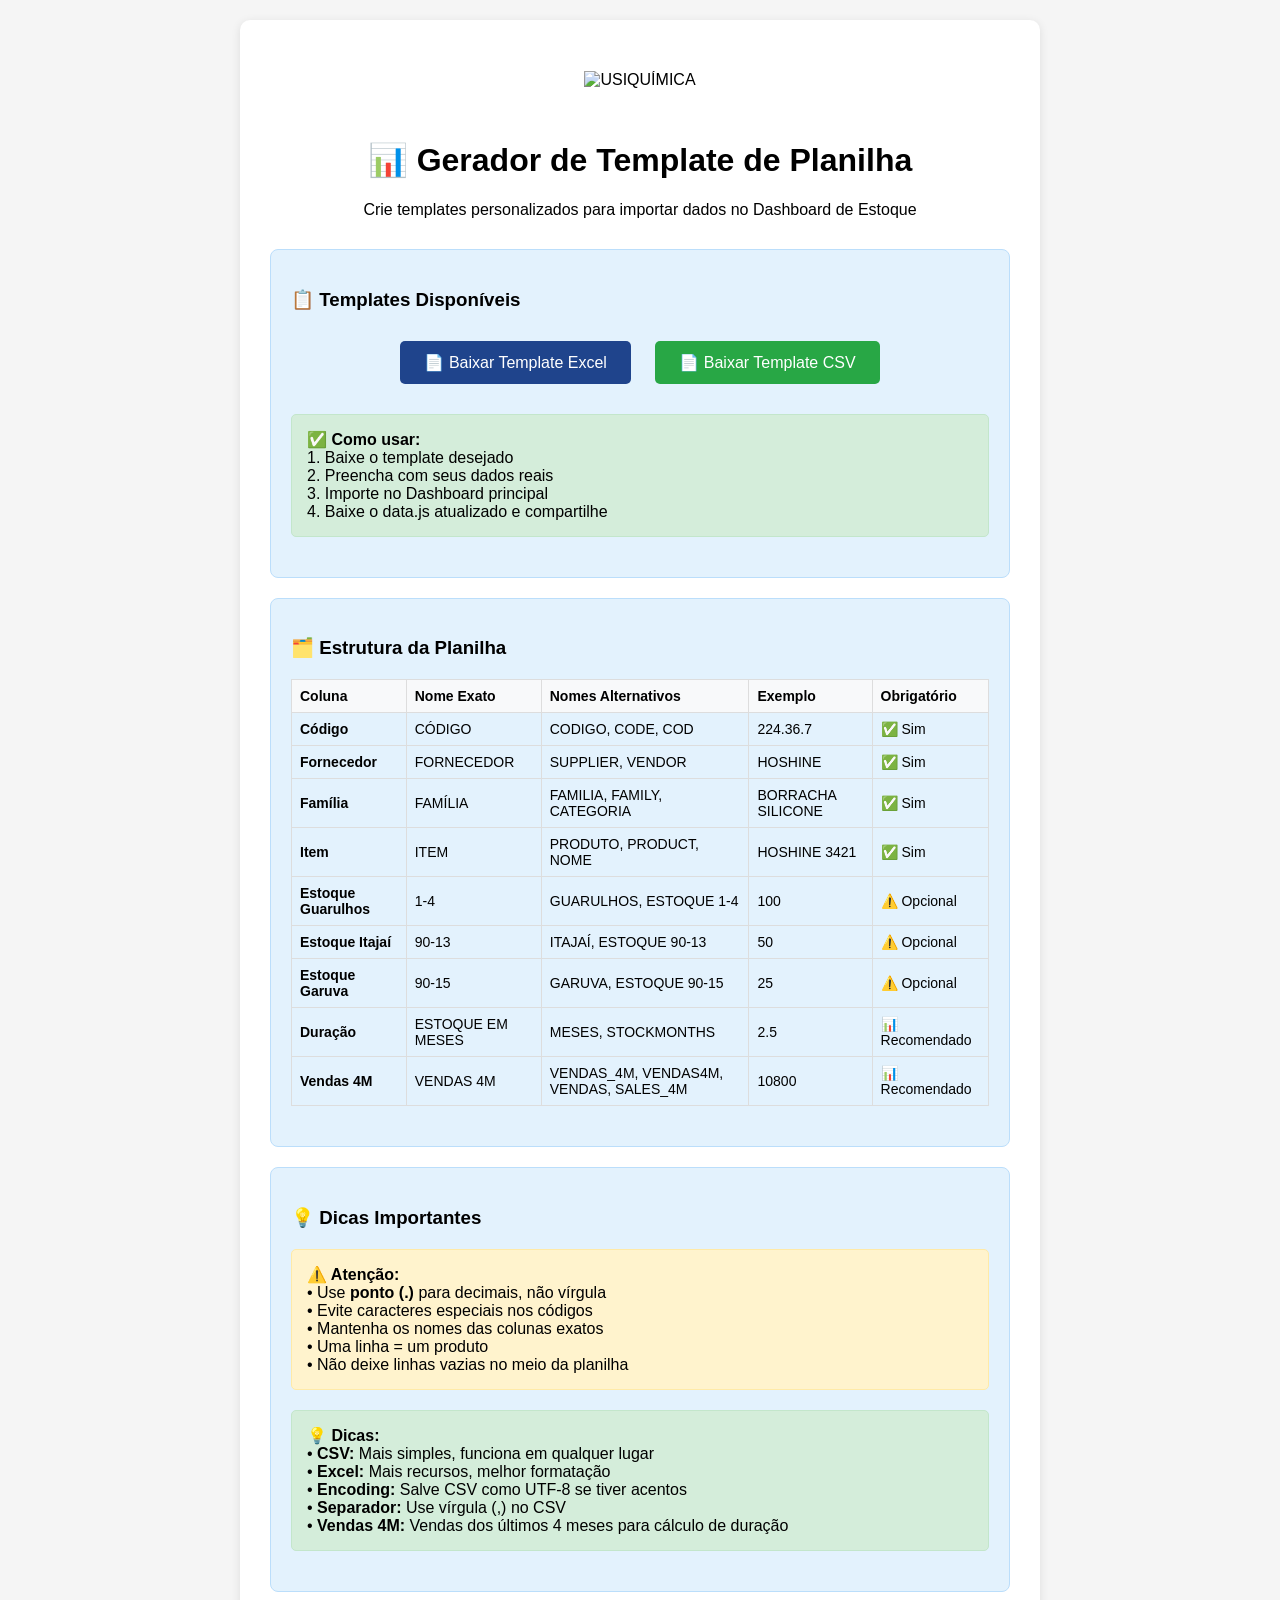
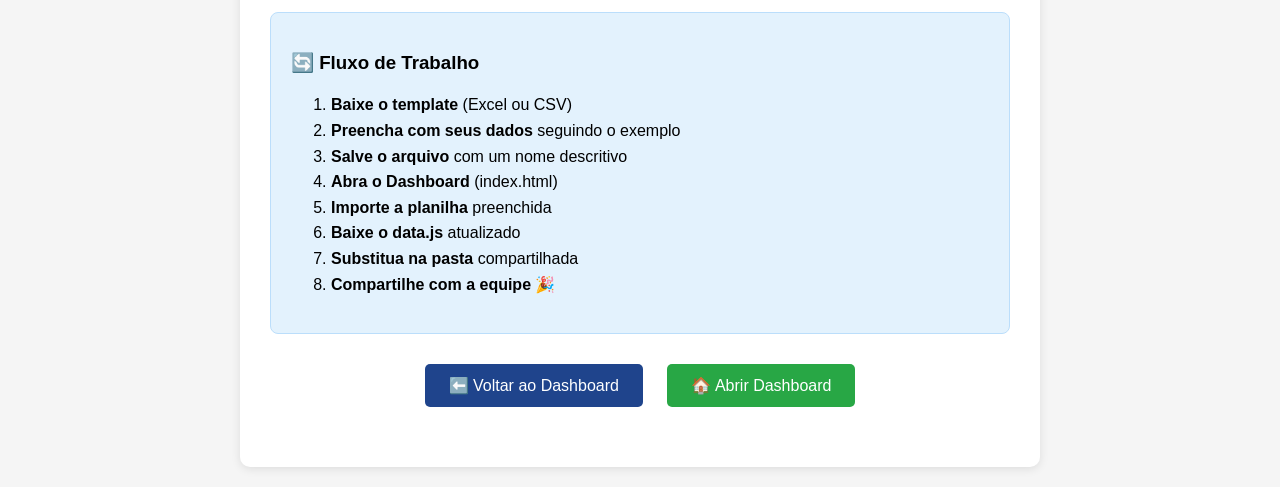
==== gerador_template.html @ d4728f97 "Add files via upload" ====
<!DOCTYPE html>
<html lang="pt-br">
<head>
    <meta charset="UTF-8">
    <meta name="viewport" content="width=device-width, initial-scale=1.0">
    <title>Gerador de Template - Dashboard de Estoque</title>
    <style>
        body {
            font-family: Arial, sans-serif;
            max-width: 800px;
            margin: 0 auto;
            padding: 20px;
            background-color: #f5f5f5;
        }
        
        .container {
            background: white;
            padding: 30px;
            border-radius: 10px;
            box-shadow: 0 2px 10px rgba(0,0,0,0.1);
        }
        
        .header {
            text-align: center;
            margin-bottom: 30px;
        }
        
        .company-logo {
            display: inline-flex;
            align-items: center;
            justify-content: center;
            margin-bottom: 10px;
            max-width: 300px;
            height: 60px;
        }
        
        .company-logo img {
            max-height: 100%;
            max-width: 100%;
            object-fit: contain;
        }
        
        .template-section {
            background: #e3f2fd;
            padding: 20px;
            border-radius: 8px;
            margin: 20px 0;
            border: 1px solid #bbdefb;
        }
        
        .button-group {
            text-align: center;
            margin: 30px 0;
        }
        
        button {
            background-color: #1F448C;
            color: white;
            padding: 12px 24px;
            border: none;
            border-radius: 5px;
            cursor: pointer;
            font-size: 16px;
            margin: 0 10px;
            transition: all 0.3s ease;
        }
        
        button:hover {
            background-color: #163666;
            transform: translateY(-1px);
        }
        
        .btn-secondary {
            background-color: #28a745;
        }
        
        .btn-secondary:hover {
            background-color: #218838;
        }
        
        .info-box {
            background: #d4edda;
            border: 1px solid #c3e6cb;
            padding: 15px;
            border-radius: 5px;
            margin: 20px 0;
        }
        
        .warning-box {
            background: #fff3cd;
            border: 1px solid #ffeaa7;
            padding: 15px;
            border-radius: 5px;
            margin: 20px 0;
        }
        
        table {
            width: 100%;
            border-collapse: collapse;
            margin: 20px 0;
            font-size: 14px;
        }
        
        th, td {
            border: 1px solid #ddd;
            padding: 8px;
            text-align: left;
        }
        
        th {
            background-color: #f8f9fa;
            font-weight: bold;
        }
        
        .example-data {
            background-color: #f8f9fa;
            font-style: italic;
            color: #666;
        }
    </style>
</head>
<body>
    <div class="container">
        <div class="header">
            <div class="company-logo">
                <img src="https://usiquimica.com.br/wp-content/uploads/2022/05/usiquimica-logo-horizontal-1.png" alt="USIQUÍMICA" />
            </div>
            <h1>📊 Gerador de Template de Planilha</h1>
            <p>Crie templates personalizados para importar dados no Dashboard de Estoque</p>
        </div>

        <div class="template-section">
            <h3>📋 Templates Disponíveis</h3>
            
            <div class="button-group">
                <button onclick="downloadExcelTemplate()">📄 Baixar Template Excel</button>
                <button onclick="downloadCSVTemplate()" class="btn-secondary">📄 Baixar Template CSV</button>
            </div>
            
            <div class="info-box">
                <strong>✅ Como usar:</strong><br>
                1. Baixe o template desejado<br>
                2. Preencha com seus dados reais<br>
                3. Importe no Dashboard principal<br>
                4. Baixe o data.js atualizado e compartilhe
            </div>
        </div>

        <div class="template-section">
            <h3>🗂️ Estrutura da Planilha</h3>
            
            <table>
                <thead>
                    <tr>
                        <th>Coluna</th>
                        <th>Nome Exato</th>
                        <th>Nomes Alternativos</th>
                        <th>Exemplo</th>
                        <th>Obrigatório</th>
                    </tr>
                </thead>
                <tbody>
                    <tr>
                        <td><strong>Código</strong></td>
                        <td>CÓDIGO</td>
                        <td>CODIGO, CODE, COD</td>
                        <td>224.36.7</td>
                        <td>✅ Sim</td>
                    </tr>
                    <tr>
                        <td><strong>Fornecedor</strong></td>
                        <td>FORNECEDOR</td>
                        <td>SUPPLIER, VENDOR</td>
                        <td>HOSHINE</td>
                        <td>✅ Sim</td>
                    </tr>
                    <tr>
                        <td><strong>Família</strong></td>
                        <td>FAMÍLIA</td>
                        <td>FAMILIA, FAMILY, CATEGORIA</td>
                        <td>BORRACHA SILICONE</td>
                        <td>✅ Sim</td>
                    </tr>
                    <tr>
                        <td><strong>Item</strong></td>
                        <td>ITEM</td>
                        <td>PRODUTO, PRODUCT, NOME</td>
                        <td>HOSHINE 3421</td>
                        <td>✅ Sim</td>
                    </tr>
                    <tr>
                        <td><strong>Estoque Guarulhos</strong></td>
                        <td>1-4</td>
                        <td>GUARULHOS, ESTOQUE 1-4</td>
                        <td>100</td>
                        <td>⚠️ Opcional</td>
                    </tr>
                    <tr>
                        <td><strong>Estoque Itajaí</strong></td>
                        <td>90-13</td>
                        <td>ITAJAÍ, ESTOQUE 90-13</td>
                        <td>50</td>
                        <td>⚠️ Opcional</td>
                    </tr>
                    <tr>
                        <td><strong>Estoque Garuva</strong></td>
                        <td>90-15</td>
                        <td>GARUVA, ESTOQUE 90-15</td>
                        <td>25</td>
                        <td>⚠️ Opcional</td>
                    </tr>
                    <tr>
                        <td><strong>Duração</strong></td>
                        <td>ESTOQUE EM MESES</td>
                        <td>MESES, STOCKMONTHS</td>
                        <td>2.5</td>
                        <td>📊 Recomendado</td>
                    </tr>
                    <tr>
                        <td><strong>Vendas 4M</strong></td>
                        <td>VENDAS 4M</td>
                        <td>VENDAS_4M, VENDAS4M, VENDAS, SALES_4M</td>
                        <td>10800</td>
                        <td>📊 Recomendado</td>
                    </tr>
                </tbody>
            </table>
        </div>

        <div class="template-section">
            <h3>💡 Dicas Importantes</h3>
            
            <div class="warning-box">
                <strong>⚠️ Atenção:</strong><br>
                • Use <strong>ponto (.)  </strong> para decimais, não vírgula<br>
                • Evite caracteres especiais nos códigos<br>
                • Mantenha os nomes das colunas exatos<br>
                • Uma linha = um produto<br>
                • Não deixe linhas vazias no meio da planilha
            </div>
            
            <div class="info-box">
                <strong>💡 Dicas:</strong><br>
                • <strong>CSV:</strong> Mais simples, funciona em qualquer lugar<br>
                • <strong>Excel:</strong> Mais recursos, melhor formatação<br>
                • <strong>Encoding:</strong> Salve CSV como UTF-8 se tiver acentos<br>
                • <strong>Separador:</strong> Use vírgula (,) no CSV<br>
                • <strong>Vendas 4M:</strong> Vendas dos últimos 4 meses para cálculo de duração
            </div>
        </div>

        <div class="template-section">
            <h3>🔄 Fluxo de Trabalho</h3>
            
            <ol style="font-size: 16px; line-height: 1.6;">
                <li><strong>Baixe o template</strong> (Excel ou CSV)</li>
                <li><strong>Preencha com seus dados</strong> seguindo o exemplo</li>
                <li><strong>Salve o arquivo</strong> com um nome descritivo</li>
                <li><strong>Abra o Dashboard</strong> (index.html)</li>
                <li><strong>Importe a planilha</strong> preenchida</li>
                <li><strong>Baixe o data.js</strong> atualizado</li>
                <li><strong>Substitua na pasta</strong> compartilhada</li>
                <li><strong>Compartilhe com a equipe</strong> 🎉</li>
            </ol>
        </div>

        <div class="button-group">
            <button onclick="window.history.back()">⬅️ Voltar ao Dashboard</button>
            <button onclick="openDashboard()" class="btn-secondary">🏠 Abrir Dashboard</button>
        </div>
    </div>

    <script src="https://cdnjs.cloudflare.com/ajax/libs/xlsx/0.18.5/xlsx.full.min.js"></script>
    <script>
        function downloadExcelTemplate() {
            // Criar dados do template
            const templateData = [
                {
                    'CÓDIGO': '224.36.7',
                    'FORNECEDOR': 'HOSHINE',
                    'FAMÍLIA': 'BORRACHA SILICONE', 
                    'ITEM': 'HOSHINE 3421',
                    '1-4': 40,
                    '90-13': 0,
                    '90-15': 0,
                    'ESTOQUE EM MESES': 0.0,
                    'VENDAS 4M': 0
                },
                {
                    'CÓDIGO': '220.12.7',
                    'FORNECEDOR': 'HOSHINE',
                    'FAMÍLIA': 'BORRACHA SILICONE',
                    'ITEM': 'HOSHINE 3431', 
                    '1-4': 9160,
                    '90-13': 4800,
                    '90-15': 0,
                    'ESTOQUE EM MESES': 1.3,
                    'VENDAS 4M': 10800
                },
                {
                    'CÓDIGO': 'SEU_CODIGO_AQUI',
                    'FORNECEDOR': 'SEU_FORNECEDOR',
                    'FAMÍLIA': 'SUA_FAMILIA',
                    'ITEM': 'SEU_PRODUTO',
                    '1-4': 0,
                    '90-13': 0, 
                    '90-15': 0,
                    'ESTOQUE EM MESES': 0.0,
                    'VENDAS 4M': 0
                }
            ];

            // Criar planilha
            const ws = XLSX.utils.json_to_sheet(templateData);
            const wb = XLSX.utils.book_new();
            
            // Adicionar formatação
            const range = XLSX.utils.decode_range(ws['!ref']);
            
            // Estilizar cabeçalho
            for (let col = range.s.c; col <= range.e.c; col++) {
                const cellAddress = XLSX.utils.encode_cell({r: 0, c: col});
                if (!ws[cellAddress]) continue;
                
                ws[cellAddress].s = {
                    font: {bold: true, color: {rgb: "FFFFFF"}},
                    fill: {fgColor: {rgb: "1F448C"}},
                    alignment: {horizontal: "center"}
                };
            }
            
            // Definir larguras das colunas
            ws['!cols'] = [
                {wch: 12}, // CÓDIGO
                {wch: 15}, // FORNECEDOR  
                {wch: 20}, // FAMÍLIA
                {wch: 25}, // ITEM
                {wch: 10}, // 1-4
                {wch: 10}, // 90-13
                {wch: 10}, // 90-15
                {wch: 18}, // ESTOQUE EM MESES
                {wch: 12}  // VENDAS 4M
            ];

            XLSX.utils.book_append_sheet(wb, ws, 'Template_Estoque');
            
            // Gerar arquivo
            const today = new Date().toISOString().split('T')[0];
            XLSX.writeFile(wb, `Template_Estoque_${today}.xlsx`);
            
            alert('✅ Template Excel baixado! Preencha com seus dados e importe no Dashboard.');
        }

        function downloadCSVTemplate() {
            const csvContent = `CÓDIGO,FORNECEDOR,FAMÍLIA,ITEM,1-4,90-13,90-15,ESTOQUE EM MESES,VENDAS 4M
224.36.7,HOSHINE,BORRACHA SILICONE,HOSHINE 3421,40,0,0,0.0,0
220.12.7,HOSHINE,BORRACHA SILICONE,HOSHINE 3431,9160,4800,0,1.3,10800
SEU_CODIGO_AQUI,SEU_FORNECEDOR,SUA_FAMILIA,SEU_PRODUTO,0,0,0,0.0,0`;

            const blob = new Blob([csvContent], { type: 'text/csv;charset=utf-8;' });
            const link = document.createElement('a');
            
            if (link.download !== undefined) {
                const url = URL.createObjectURL(blob);
                link.setAttribute('href', url);
                
                const today = new Date().toISOString().split('T')[0];
                link.setAttribute('download', `Template_Estoque_${today}.csv`);
                
                link.style.visibility = 'hidden';
                document.body.appendChild(link);
                link.click();
                document.body.removeChild(link);
                
                alert('✅ Template CSV baixado! Preencha com seus dados e importe no Dashboard.');
            }
        }

        function openDashboard() {
            // Tentar abrir o dashboard na mesma pasta
            window.open('index.html', '_blank');
        }
    </script>
</body>
</html>
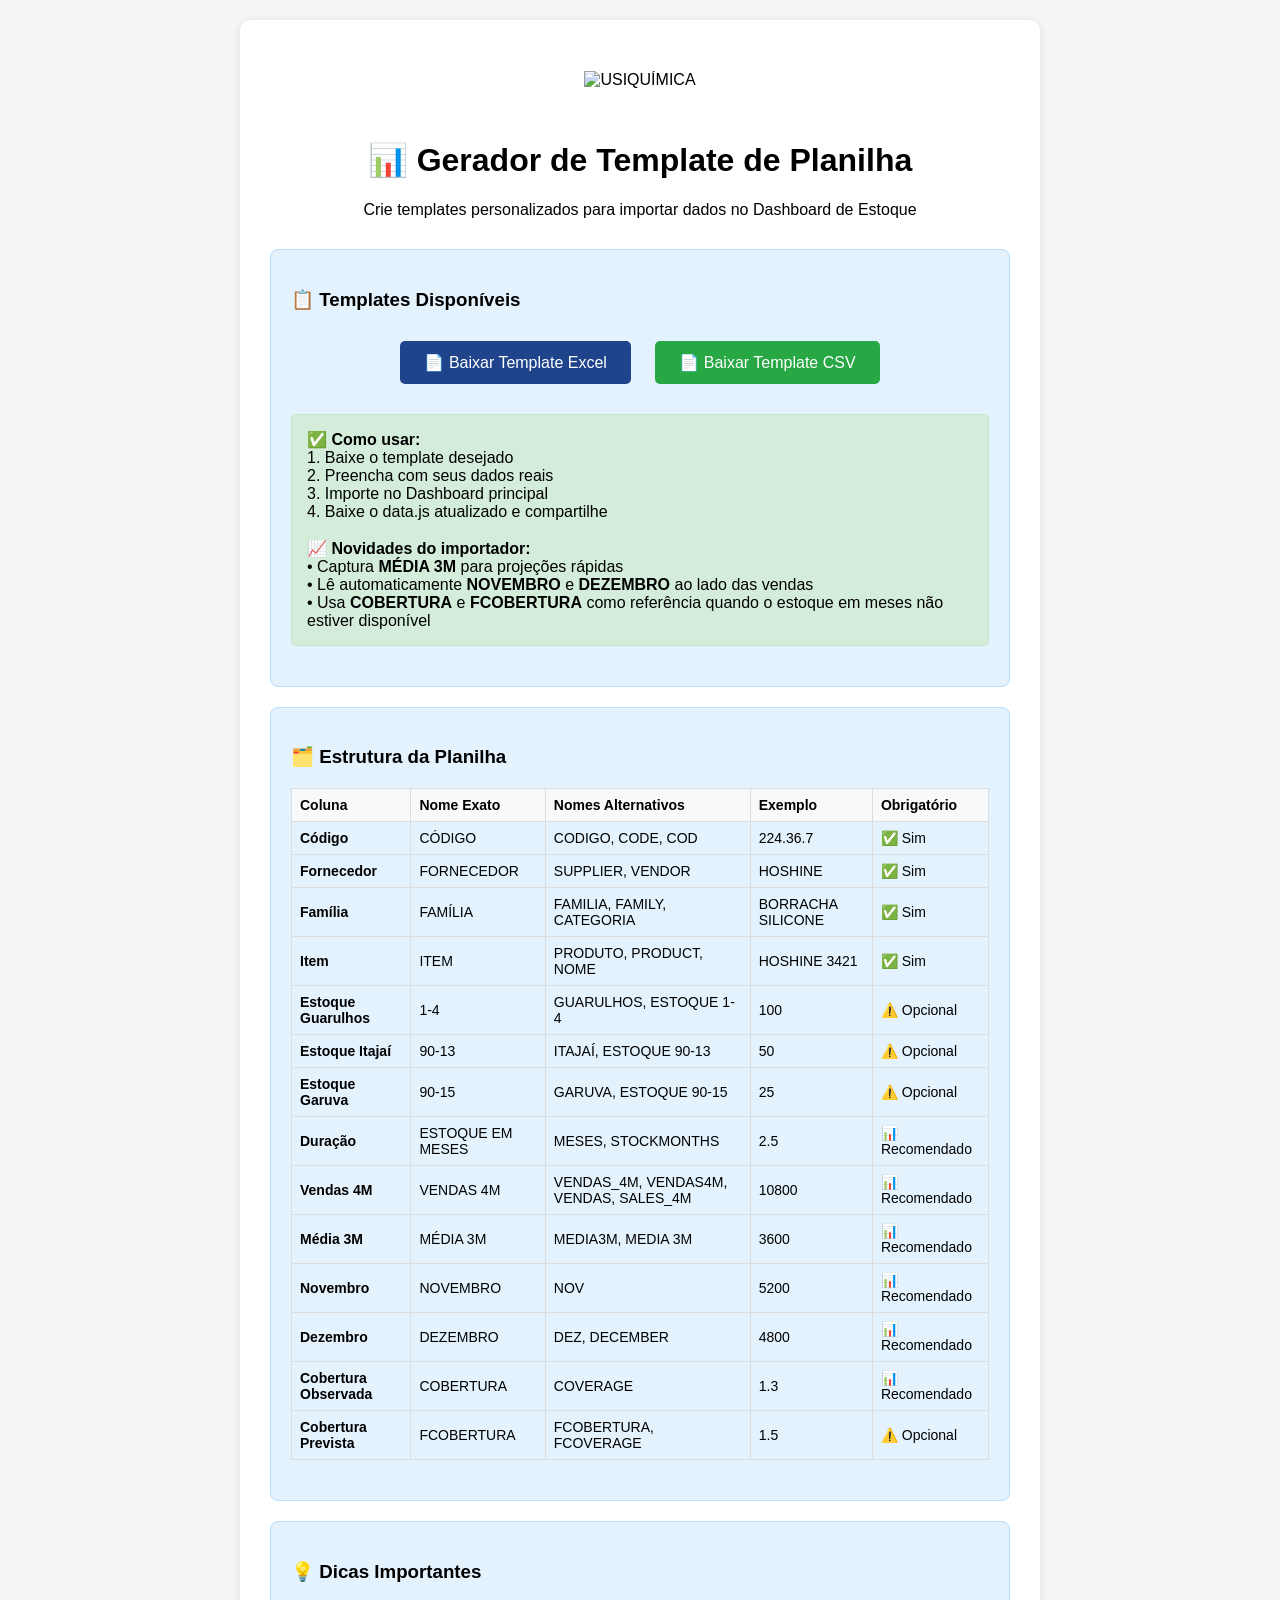
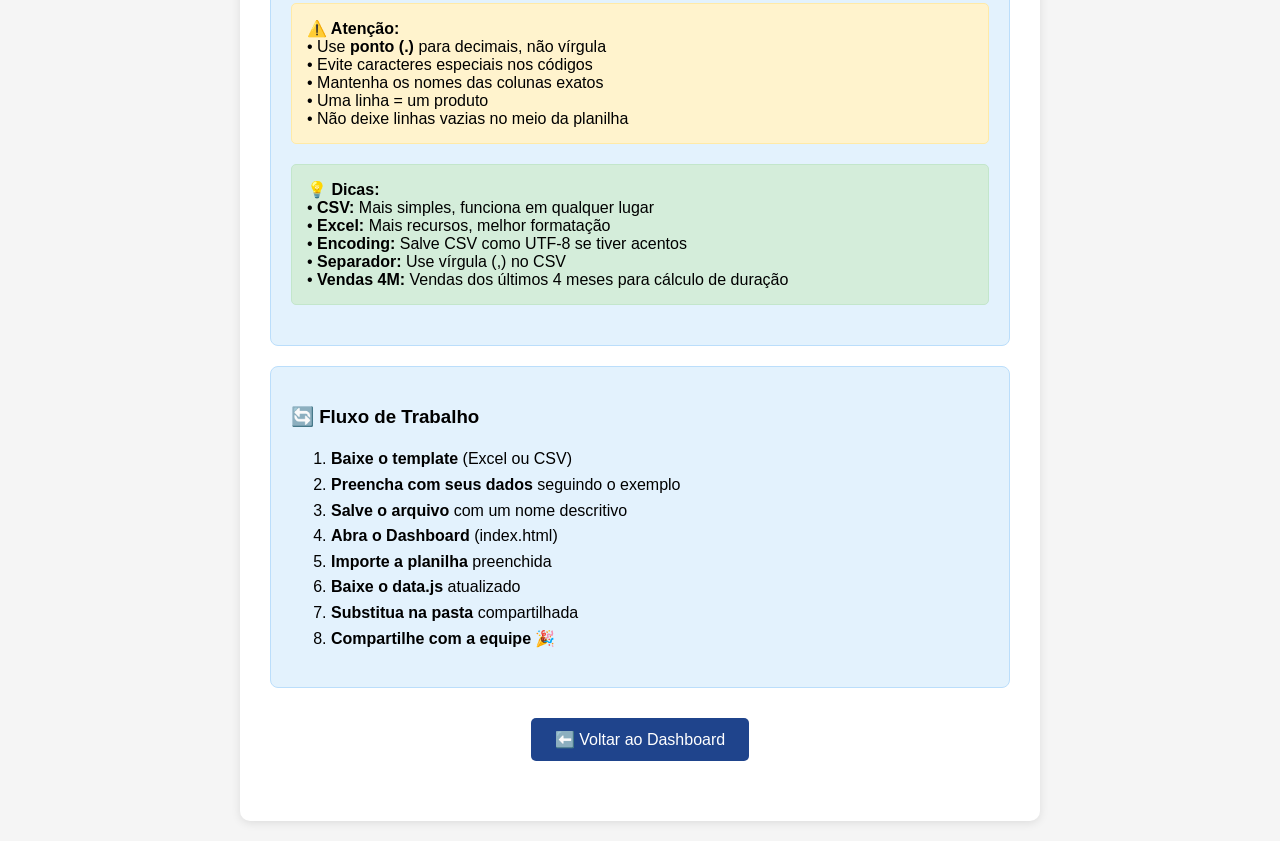
==== commit de8cda8b: "Simplify importer UI and refresh template guidance" ====
--- a/gerador_template.html
+++ b/gerador_template.html
@@ -142,7 +142,11 @@
                 1. Baixe o template desejado<br>
                 2. Preencha com seus dados reais<br>
                 3. Importe no Dashboard principal<br>
-                4. Baixe o data.js atualizado e compartilhe
+                4. Baixe o data.js atualizado e compartilhe<br><br>
+                <strong>📈 Novidades do importador:</strong><br>
+                • Captura <strong>MÉDIA 3M</strong> para projeções rápidas<br>
+                • Lê automaticamente <strong>NOVEMBRO</strong> e <strong>DEZEMBRO</strong> ao lado das vendas<br>
+                • Usa <strong>COBERTURA</strong> e <strong>FCOBERTURA</strong> como referência quando o estoque em meses não estiver disponível
             </div>
         </div>
 
@@ -222,6 +226,41 @@
                         <td>VENDAS_4M, VENDAS4M, VENDAS, SALES_4M</td>
                         <td>10800</td>
                         <td>📊 Recomendado</td>
+                    </tr>
+                    <tr>
+                        <td><strong>Média 3M</strong></td>
+                        <td>MÉDIA 3M</td>
+                        <td>MEDIA3M, MEDIA 3M</td>
+                        <td>3600</td>
+                        <td>📊 Recomendado</td>
+                    </tr>
+                    <tr>
+                        <td><strong>Novembro</strong></td>
+                        <td>NOVEMBRO</td>
+                        <td>NOV</td>
+                        <td>5200</td>
+                        <td>📊 Recomendado</td>
+                    </tr>
+                    <tr>
+                        <td><strong>Dezembro</strong></td>
+                        <td>DEZEMBRO</td>
+                        <td>DEZ, DECEMBER</td>
+                        <td>4800</td>
+                        <td>📊 Recomendado</td>
+                    </tr>
+                    <tr>
+                        <td><strong>Cobertura Observada</strong></td>
+                        <td>COBERTURA</td>
+                        <td>COVERAGE</td>
+                        <td>1.3</td>
+                        <td>📊 Recomendado</td>
+                    </tr>
+                    <tr>
+                        <td><strong>Cobertura Prevista</strong></td>
+                        <td>FCOBERTURA</td>
+                        <td>FCOBERTURA, FCOVERAGE</td>
+                        <td>1.5</td>
+                        <td>⚠️ Opcional</td>
                     </tr>
                 </tbody>
             </table>
@@ -266,7 +305,6 @@
 
         <div class="button-group">
             <button onclick="window.history.back()">⬅️ Voltar ao Dashboard</button>
-            <button onclick="openDashboard()" class="btn-secondary">🏠 Abrir Dashboard</button>
         </div>
     </div>
 
@@ -275,40 +313,55 @@
         function downloadExcelTemplate() {
             // Criar dados do template
             const templateData = [
-                {
-                    'CÓDIGO': '224.36.7',
-                    'FORNECEDOR': 'HOSHINE',
-                    'FAMÍLIA': 'BORRACHA SILICONE', 
-                    'ITEM': 'HOSHINE 3421',
-                    '1-4': 40,
-                    '90-13': 0,
-                    '90-15': 0,
-                    'ESTOQUE EM MESES': 0.0,
-                    'VENDAS 4M': 0
-                },
-                {
-                    'CÓDIGO': '220.12.7',
-                    'FORNECEDOR': 'HOSHINE',
-                    'FAMÍLIA': 'BORRACHA SILICONE',
-                    'ITEM': 'HOSHINE 3431', 
-                    '1-4': 9160,
-                    '90-13': 4800,
-                    '90-15': 0,
-                    'ESTOQUE EM MESES': 1.3,
-                    'VENDAS 4M': 10800
-                },
-                {
-                    'CÓDIGO': 'SEU_CODIGO_AQUI',
-                    'FORNECEDOR': 'SEU_FORNECEDOR',
-                    'FAMÍLIA': 'SUA_FAMILIA',
-                    'ITEM': 'SEU_PRODUTO',
-                    '1-4': 0,
-                    '90-13': 0, 
-                    '90-15': 0,
-                    'ESTOQUE EM MESES': 0.0,
-                    'VENDAS 4M': 0
-                }
-            ];
+                    {
+                        'CÓDIGO': '224.36.7',
+                        'FORNECEDOR': 'HOSHINE',
+                        'FAMÍLIA': 'BORRACHA SILICONE',
+                        'ITEM': 'HOSHINE 3421',
+                        '1-4': 40,
+                        '90-13': 0,
+                        '90-15': 0,
+                        'ESTOQUE EM MESES': 0.0,
+                        'VENDAS 4M': 0,
+                        'MÉDIA 3M': 0,
+                        'NOVEMBRO': 0,
+                        'DEZEMBRO': 0,
+                        'COBERTURA': 0.0,
+                        'FCOBERTURA': 0.0
+                    },
+                    {
+                        'CÓDIGO': '220.12.7',
+                        'FORNECEDOR': 'HOSHINE',
+                        'FAMÍLIA': 'BORRACHA SILICONE',
+                        'ITEM': 'HOSHINE 3431',
+                        '1-4': 9160,
+                        '90-13': 4800,
+                        '90-15': 0,
+                        'ESTOQUE EM MESES': 1.3,
+                        'VENDAS 4M': 10800,
+                        'MÉDIA 3M': 3600,
+                        'NOVEMBRO': 5200,
+                        'DEZEMBRO': 4800,
+                        'COBERTURA': 1.3,
+                        'FCOBERTURA': 1.5
+                    },
+                    {
+                        'CÓDIGO': 'SEU_CODIGO_AQUI',
+                        'FORNECEDOR': 'SEU_FORNECEDOR',
+                        'FAMÍLIA': 'SUA_FAMILIA',
+                        'ITEM': 'SEU_PRODUTO',
+                        '1-4': 0,
+                        '90-13': 0,
+                        '90-15': 0,
+                        'ESTOQUE EM MESES': 0.0,
+                        'VENDAS 4M': 0,
+                        'MÉDIA 3M': 0,
+                        'NOVEMBRO': 0,
+                        'DEZEMBRO': 0,
+                        'COBERTURA': 0.0,
+                        'FCOBERTURA': 0.0
+                    }
+                ];
 
             // Criar planilha
             const ws = XLSX.utils.json_to_sheet(templateData);
@@ -332,14 +385,19 @@
             // Definir larguras das colunas
             ws['!cols'] = [
                 {wch: 12}, // CÓDIGO
-                {wch: 15}, // FORNECEDOR  
+                {wch: 15}, // FORNECEDOR
                 {wch: 20}, // FAMÍLIA
                 {wch: 25}, // ITEM
                 {wch: 10}, // 1-4
                 {wch: 10}, // 90-13
                 {wch: 10}, // 90-15
                 {wch: 18}, // ESTOQUE EM MESES
-                {wch: 12}  // VENDAS 4M
+                {wch: 12}, // VENDAS 4M
+                {wch: 12}, // MÉDIA 3M
+                {wch: 12}, // NOVEMBRO
+                {wch: 12}, // DEZEMBRO
+                {wch: 12}, // COBERTURA
+                {wch: 14}  // FCOBERTURA
             ];
 
             XLSX.utils.book_append_sheet(wb, ws, 'Template_Estoque');
@@ -352,10 +410,10 @@
         }
 
         function downloadCSVTemplate() {
-            const csvContent = `CÓDIGO,FORNECEDOR,FAMÍLIA,ITEM,1-4,90-13,90-15,ESTOQUE EM MESES,VENDAS 4M
-224.36.7,HOSHINE,BORRACHA SILICONE,HOSHINE 3421,40,0,0,0.0,0
-220.12.7,HOSHINE,BORRACHA SILICONE,HOSHINE 3431,9160,4800,0,1.3,10800
-SEU_CODIGO_AQUI,SEU_FORNECEDOR,SUA_FAMILIA,SEU_PRODUTO,0,0,0,0.0,0`;
+            const csvContent = `CÓDIGO,FORNECEDOR,FAMÍLIA,ITEM,1-4,90-13,90-15,ESTOQUE EM MESES,VENDAS 4M,MÉDIA 3M,NOVEMBRO,DEZEMBRO,COBERTURA,FCOBERTURA
+224.36.7,HOSHINE,BORRACHA SILICONE,HOSHINE 3421,40,0,0,0.0,0,0,0,0,0.0,0.0
+220.12.7,HOSHINE,BORRACHA SILICONE,HOSHINE 3431,9160,4800,0,1.3,10800,3600,5200,4800,1.3,1.5
+SEU_CODIGO_AQUI,SEU_FORNECEDOR,SUA_FAMILIA,SEU_PRODUTO,0,0,0,0.0,0,0,0,0,0.0,0.0`;
 
             const blob = new Blob([csvContent], { type: 'text/csv;charset=utf-8;' });
             const link = document.createElement('a');
@@ -376,10 +434,6 @@
             }
         }
 
-        function openDashboard() {
-            // Tentar abrir o dashboard na mesma pasta
-            window.open('index.html', '_blank');
-        }
-    </script>
+</script>
 </body>
-</html>+</html>
